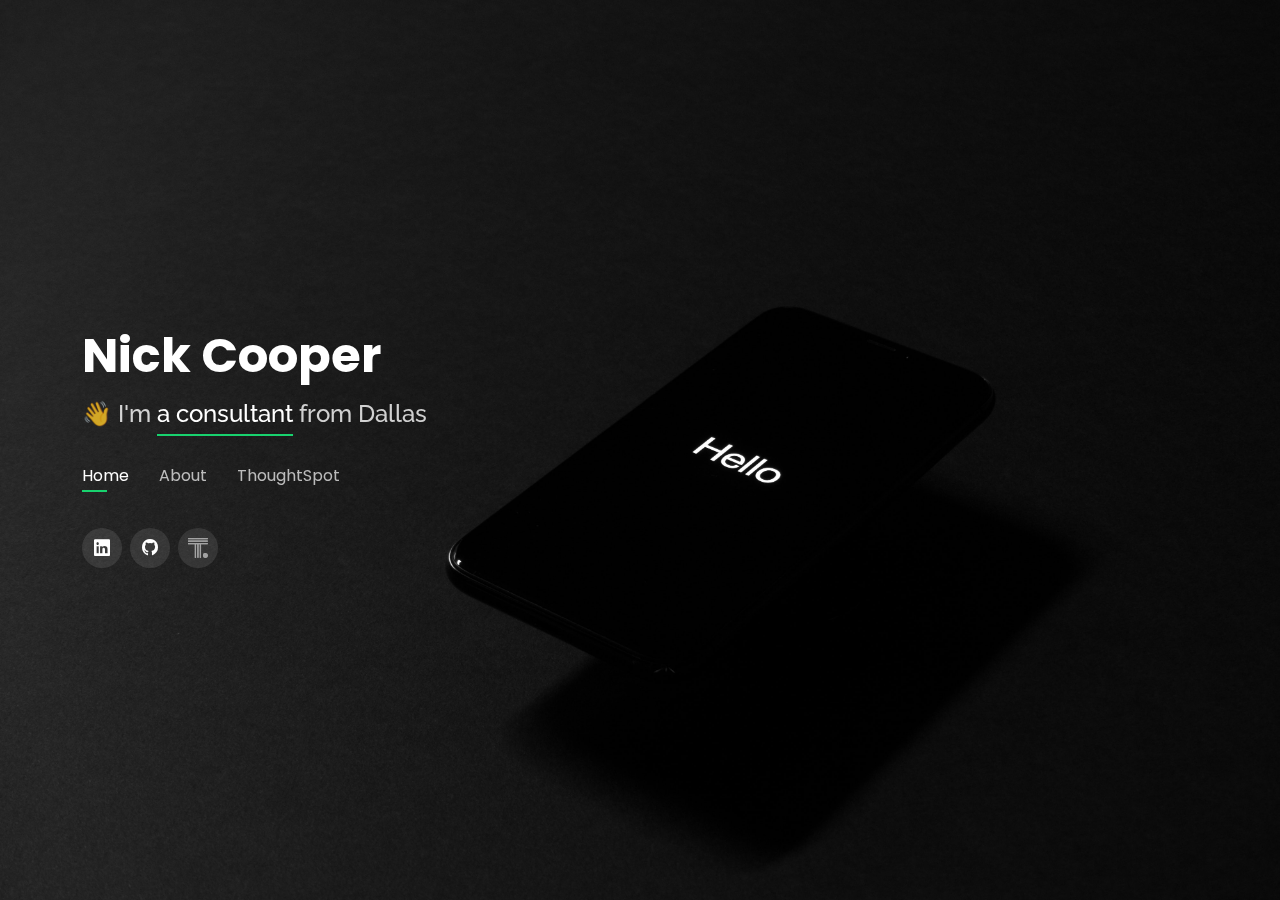
==== index.html @ 97021b75 "🤙 so i learned about pseudo-elements.. much nicer vowel handling imo" ====
<!DOCTYPE html>
<html lang="en">

<head>
  <meta charset="utf-8">
  <meta content="width=device-width, initial-scale=1.0" name="viewport">

  <title>boonhapus</title>
  <meta content="" name="description">
  <meta content="" name="keywords">
  <link href="assets/img/SupahNoob.png" rel="icon">
  <link href="assets/img/SupahNoob.png" rel="apple-touch-icon">
  <link href="https://fonts.googleapis.com/css?family=Open+Sans:300,300i,400,400i,600,600i,700,700i|Raleway:300,300i,400,400i,500,500i,600,600i,700,700i|Poppins:300,300i,400,400i,500,500i,600,600i,700,700i" rel="stylesheet">
  <link href="assets/vendor/bootstrap/css/bootstrap.min.css" rel="stylesheet">
  <link href="assets/vendor/bootstrap-icons/bootstrap-icons.css" rel="stylesheet">
  <link href="assets/vendor/boxicons/css/boxicons.min.css" rel="stylesheet">
  <link href="assets/vendor/glightbox/css/glightbox.min.css" rel="stylesheet">
  <link href="assets/vendor/remixicon/remixicon.css" rel="stylesheet">
  <link href="assets/vendor/swiper/swiper-bundle.min.css" rel="stylesheet">
  <link href="assets/css/style.css" rel="stylesheet">
</head>

<body>

  <!-- ======= Header ======= -->
  <header id="header">
    <div class="container">

      <h1><a href="index.html">Nick Cooper</a></h1>
      <h2 id="rotator">
        <span id="wave">👋</span> I'm
        <span class="to-rotate active"><span class="consonant">a</span><span>consultant</span></span> 
        <span class="to-rotate"><span class="vowel">a</span><span>esports coach</span></span> 
        <span class="to-rotate"><span class="consonant">a</span><span>home chef</span></span> 
        <span class="to-rotate"><span class="consonant">a</span><span>problem solver</span></span>
        <span class="to-rotate"><span class="consonant">a</span><span>data nerd</span></span>
        <span class="to-rotate"><span class="vowel">a</span><span>everlasting student</span></span>
        from Dallas
      </h2>

      <!-- .navbar -->
      <nav id="navbar" class="navbar">
        <ul>
          <li><a class="nav-link active" href="#header">Home</a></li>
          <li><a class="nav-link" href="#about">About</a></li>
          <li><a class="nav-link" href="company.html#company">ThoughtSpot</a></li>
        </ul>
        <i class="bi bi-list mobile-nav-toggle"></i>
      </nav>
      <!-- .navbar -->

      <div class="social-links">
        <a href="https://www.linkedin.com/in/nbcooper/" class="linkedin"><i class="bi bi-linkedin"></i></a>
        <a href="https://github.com/boonhapus" class="github"><i class="bi bi-github"></i></a>
        <a href="https://thoughtspot.com/" class="company"><img src="assets/img/company/logo-small-white.svg"></img></a>
      </div>

    </div>
  </header>
  <!-- End Header -->


  <!-- ======= About Section ======= -->
  <section id="about" class="about">

    <!-- ======= About Me ======= -->
    <div class="about-me container">

      <div class="section-title">
        <h2>About</h2>
        <p>Learn more about me</p>
      </div>

      <div class="row">
        <div class="col-lg-4" data-aos="fade-right">
          <img src="assets/img/me.jpg" class="img-fluid" alt="">
        </div>
        <div class="col-lg-8 pt-4 pt-lg-0 content" data-aos="fade-left">
          <h3>Analytics &amp; Technology Consultant</h3>
            <span class="fst-italic">
                I'm a firm believer in <span class="quote">None of us is as smart as all of us 
                <span id="brain">🧠</span></span> My core mission is to always continue learning and growing as a
                person, and it's that very same quality that I enjoy sharing with others as well.
            </span>
            <br />
            <br />
          <div class="row">
            <div class="col-lg-6">
              <ul>
                <li><i class="bi bi-chevron-right"></i> <strong>Email:</strong> <span>me@boonhap.us</span></li>
                <li><i class="bi bi-chevron-right"></i> <strong>City:</strong> <span>Dallas, TX</span></li>
              </ul>
            </div>
            <div class="col-lg-6">
              <ul>
                <li><i class="bi bi-chevron-right"></i> <strong>Phone:</strong> <span>‪(469) 444-0367‬</span></li>
                <li><i class="bi bi-chevron-right"></i> <strong>Website:</strong> <span><a href="https://me.boonhap.us">recursion</a></span></li>
              </ul>
            </div>
          </div>
          <p>
            My formative years were in university where I flunked out of my first year, and went on to become a
            professional esports athlete for the game DOTA 2. Eventually it all sorted itself out.. 
            <span id="face">😄</span>
            <br />
            <br />
            It's because of this that I've worked in a consultancy capacity for many years now. In my current projects, 
            I enjoy coaching <a id="link-international" href="https://en.wikipedia.org/wiki/The_International_(Dota_2)">elite
            esports organizations</a>, tinkering with <a id="link-hass" href="https://www.home-assistant.io/">home</a>
            automation projects, and working for a <a id="link-thoughtspot" href="company.html#company">late-stage 
            startup called ThoughtSpot.</a>
          </p>
        </div>
      </div>

    </div><!-- End About Me -->

    <!-- ======= Counts ======= -->
    <div class="counts container">

      <div class="row">

        <div class="col-lg-3 col-md-6">
          <div class="count-box">
            <i class="bi bi-house"></i>
            <span data-purecounter-start="0" data-purecounter-end="2" data-purecounter-duration="3" class="purecounter"></span>
            <p>Dogs at Home</p>
          </div>
        </div>

        <div class="col-lg-3 col-md-6 mt-5 mt-md-0">
          <div class="count-box">
            <i class="bi bi-joystick"></i>
            <span data-purecounter-start="0" data-purecounter-end="-1" data-purecounter-duration="5" data-purecounter-separator="true" class="purecounter" id="hours-estimate"></span>
            <p>Hours in Esports</p>
          </div>
        </div>

        <div class="col-lg-3 col-md-6 mt-5 mt-lg-0">
          <div class="count-box">
            <i class="bi bi-terminal"></i>
            <span data-purecounter-start="0" data-purecounter-end="-1" data-purecounter-duration="4" class="purecounter" id="years-programming"></span>
            <p>Years Programming</p>
          </div>
        </div>

        <div class="col-lg-3 col-md-6 mt-5 mt-lg-0">
          <div class="count-box">
            <i class="bi bi-check2-circle"></i>
            <span data-purecounter-start="0" data-purecounter-end="-1" data-purecounter-duration="4" class="purecounter" id="fire-endgame"></span>
            <p>Years to Retire</p>
          </div>
        </div>

      </div>

    </div>
    <!-- End Counts -->

    <!-- ======= Skills  ======= -->
    <div class="skills container">

      <div class="section-title">
        <h2>Skills</h2>
      </div>

      <div class="row skills-content">

        <div class="col-lg-6">

          <div class="progress">
            <span class="skill">Python <i class="val">100%</i></span>
            <div class="progress-bar-wrap">
              <div class="progress-bar" role="progressbar" aria-valuenow="100" aria-valuemin="0" aria-valuemax="100"></div>
            </div>
          </div>

          <div class="progress">
            <span class="skill">Data Modeling <i class="val">90%</i></span>
            <div class="progress-bar-wrap">
              <div class="progress-bar" role="progressbar" aria-valuenow="90" aria-valuemin="0" aria-valuemax="100"></div>
            </div>
          </div>

          <div class="progress">
            <span class="skill">Frontend (HTML + CSS + JS/jQuery)<i class="val">75%</i></span>
            <div class="progress-bar-wrap">
              <div class="progress-bar" role="progressbar" aria-valuenow="75" aria-valuemin="0" aria-valuemax="100"></div>
            </div>
          </div>

        </div>

        <div class="col-lg-6">

          <div class="progress">
            <span class="skill">Documentation <i class="val">80%</i></span>
            <div class="progress-bar-wrap">
              <div class="progress-bar" role="progressbar" aria-valuenow="80" aria-valuemin="0" aria-valuemax="100"></div>
            </div>
          </div>

          <div class="progress">
            <span class="skill">SQL <i class="val">95%</i></span>
            <div class="progress-bar-wrap">
              <div class="progress-bar" role="progressbar" aria-valuenow="95" aria-valuemin="0" aria-valuemax="100"></div>
            </div>
          </div>

          <div class="progress">
            <span class="skill">DevOps <i class="val">55%</i></span>
            <div class="progress-bar-wrap">
              <div class="progress-bar" role="progressbar" aria-valuenow="55" aria-valuemin="0" aria-valuemax="100"></div>
            </div>
          </div>

        </div>

      </div>

    </div>
    <!-- End Skills -->

    <!-- ======= Clients ======= -->
    <div class="clients container">

      <div class="section-title">
        <h2>Happy Clients</h2>
      </div>

      <div class="logo-container">
      <div class="grid">
        <div><img src="assets/img/logos/anthem.png" alt="Anthem"></div>
        <div><img src="assets/img/logos/beam-suntory.png" alt="Beam"></div>
        <div><img src="assets/img/logos/blizzard.png" alt="Blizzard"></div>
        <div><img src="assets/img/logos/chaos-esports.png" alt="Chaos Esports"></div>
        <div><img src="assets/img/logos/complexity-gaming.png" alt="Complexity"></div>
        <div><img src="assets/img/logos/hp.png" alt="HP"></div>
        <div><img src="assets/img/logos/hulu.png" alt="Hulu"></div>
        <div><img src="assets/img/logos/kimberly-clark.png" alt="Kimberly-Clark"></div>
        <div><img src="assets/img/logos/medtronic.png" alt="Medtronic"></div>
        <div><img src="assets/img/logos/modern-restaurants.png" alt="Modern Restaurants"></div>
        <div><img src="assets/img/logos/ninjas-in-pyjamas.png" alt="Ninjas in Pyjamas"></div>
        <div><img src="assets/img/logos/optic-gaming.png" alt="OpTic Gaming"></div>
        <div><img src="assets/img/logos/snowflake.png" alt="Snowflake"></div>
        <div><img src="assets/img/logos/verizon.png" alt="Verizon"></div>
      </div>
      </div>

<!--       <div align="center">
        <img src="assets/img/logos/logos-composed.png" class="img-fluid"></img>
      </div> -->
    </div>
    <!-- End Clients -->

  </section>
  <!-- End About Section -->

  <!-- Vendor JS Files -->
  <script src="assets/vendor/bootstrap/js/bootstrap.bundle.min.js"></script>
  <script src="assets/vendor/glightbox/js/glightbox.min.js"></script>
  <script src="assets/vendor/isotope-layout/isotope.pkgd.min.js"></script>
  <script src="assets/vendor/purecounter/purecounter.js"></script>
  <script src="assets/vendor/swiper/swiper-bundle.min.js"></script>
  <script src="assets/vendor/waypoints/noframework.waypoints.js"></script>
  <script src="assets/vendor/jquery/jquery-3.6.0.min.js"></script>

  <!-- Template Main JS File -->
  <script src="assets/js/main.js"></script>
  <script src="assets/js/dynamic-elements.js"></script>

</body>

</html>
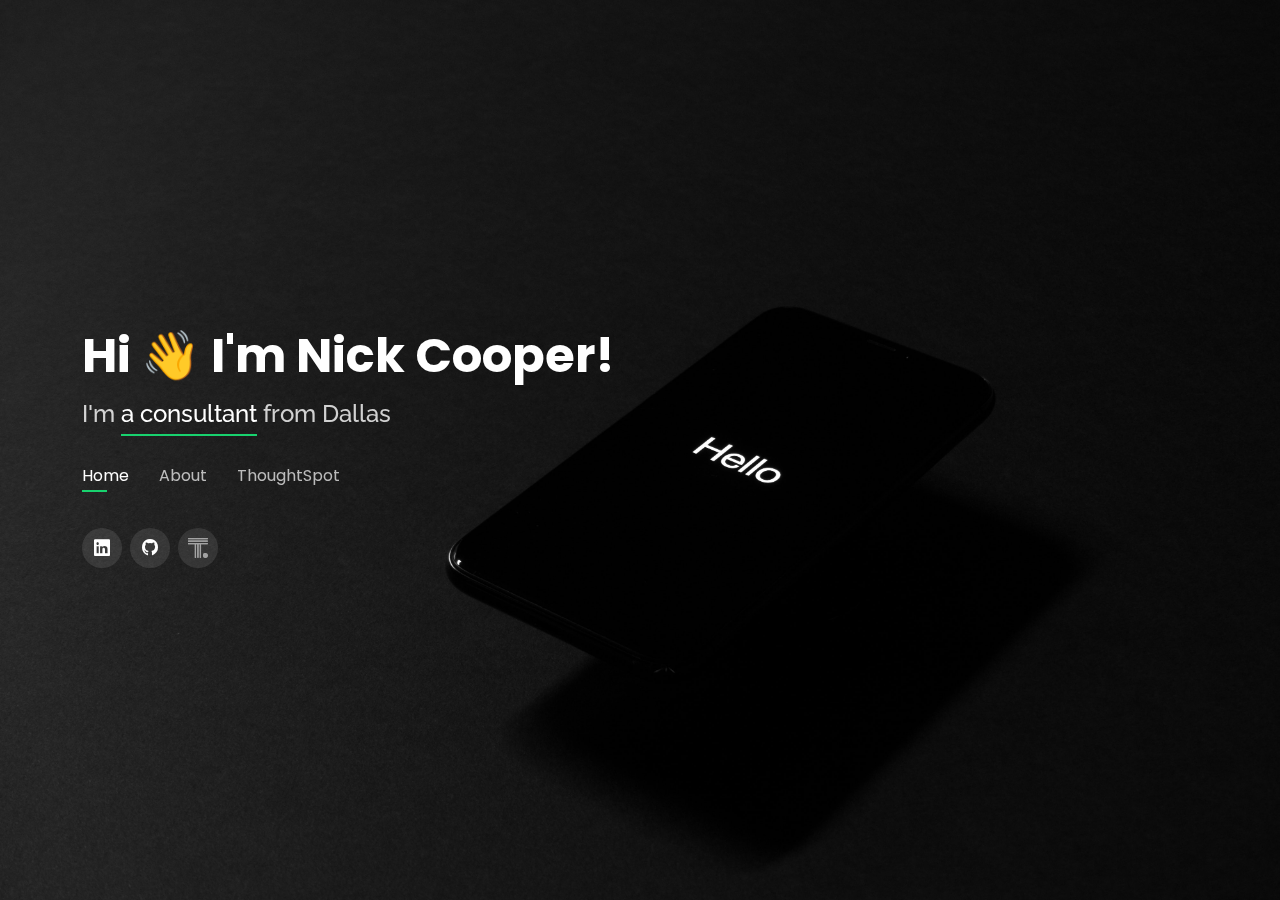
==== commit 9436cb92: "👋 cooler title" ====
--- a/index.html
+++ b/index.html
@@ -5,7 +5,7 @@
   <meta charset="utf-8">
   <meta content="width=device-width, initial-scale=1.0" name="viewport">
 
-  <title>boonhapus</title>
+  <title>Hi 👋 I'm Nick Cooper!</title>
   <meta content="" name="description">
   <meta content="" name="keywords">
   <link href="assets/img/SupahNoob.png" rel="icon">
@@ -26,15 +26,15 @@
   <header id="header">
     <div class="container">
 
-      <h1><a href="index.html">Nick Cooper</a></h1>
+      <h1><a href="index.html">Hi <span id="wave">👋</span> I'm Nick Cooper!</a></h1>
       <h2 id="rotator">
-        <span id="wave">👋</span> I'm
+        I'm
         <span class="to-rotate active"><span class="consonant">a</span><span>consultant</span></span> 
         <span class="to-rotate"><span class="vowel">a</span><span>esports coach</span></span> 
         <span class="to-rotate"><span class="consonant">a</span><span>home chef</span></span> 
         <span class="to-rotate"><span class="consonant">a</span><span>problem solver</span></span>
         <span class="to-rotate"><span class="consonant">a</span><span>data nerd</span></span>
-        <span class="to-rotate"><span class="vowel">a</span><span>everlasting student</span></span>
+        <span class="to-rotate"><span class="consonant">a</span><span>perpetual student</span></span>
         from Dallas
       </h2>
 
@@ -79,7 +79,7 @@
           <h3>Analytics &amp; Technology Consultant</h3>
             <span class="fst-italic">
                 I'm a firm believer in <span class="quote">None of us is as smart as all of us 
-                <span id="brain">🧠</span></span> My core mission is to always continue learning and growing as a
+                <span aria-hidden="true" id="brain">🧠</span></span>&nbsp; My core mission is to always continue learning and growing as a
                 person, and it's that very same quality that I enjoy sharing with others as well.
             </span>
             <br />
@@ -101,13 +101,13 @@
           <p>
             My formative years were in university where I flunked out of my first year, and went on to become a
             professional esports athlete for the game DOTA 2. Eventually it all sorted itself out.. 
-            <span id="face">😄</span>
+            <span aria-hidden="true" id="face">😄</span>
             <br />
             <br />
             It's because of this that I've worked in a consultancy capacity for many years now. In my current projects, 
             I enjoy coaching <a id="link-international" href="https://en.wikipedia.org/wiki/The_International_(Dota_2)">elite
-            esports organizations</a>, tinkering with <a id="link-hass" href="https://www.home-assistant.io/">home</a>
-            automation projects, and working for a <a id="link-thoughtspot" href="company.html#company">late-stage 
+            esports organizations</a>, tinkering with <a id="link-hass" href="https://www.home-assistant.io/">home
+            automation projects</a>, and working for a <a id="link-thoughtspot" href="company.html#company">late-stage 
             startup called ThoughtSpot.</a>
           </p>
         </div>
@@ -146,9 +146,9 @@
 
         <div class="col-lg-3 col-md-6 mt-5 mt-lg-0">
           <div class="count-box">
-            <i class="bi bi-check2-circle"></i>
-            <span data-purecounter-start="0" data-purecounter-end="-1" data-purecounter-duration="4" class="purecounter" id="fire-endgame"></span>
-            <p>Years to Retire</p>
+            <i class="bi bi-graph-up"></i>
+            <span data-purecounter-start="0" data-purecounter-end="-1" data-purecounter-duration="2" class="purecounter" id="fire-endgame"></span>
+            <p>Months to Retirement</p>
           </div>
         </div>
 
@@ -234,22 +234,21 @@
         <div><img src="assets/img/logos/beam-suntory.png" alt="Beam"></div>
         <div><img src="assets/img/logos/blizzard.png" alt="Blizzard"></div>
         <div><img src="assets/img/logos/chaos-esports.png" alt="Chaos Esports"></div>
+        <div><img src="assets/img/logos/charter-communications.png" alt="Charter Communications"></div>
+        <div><img src="assets/img/logos/cigna.png" alt="Cigna"></div>
         <div><img src="assets/img/logos/complexity-gaming.png" alt="Complexity"></div>
         <div><img src="assets/img/logos/hp.png" alt="HP"></div>
         <div><img src="assets/img/logos/hulu.png" alt="Hulu"></div>
         <div><img src="assets/img/logos/kimberly-clark.png" alt="Kimberly-Clark"></div>
         <div><img src="assets/img/logos/medtronic.png" alt="Medtronic"></div>
-        <div><img src="assets/img/logos/modern-restaurants.png" alt="Modern Restaurants"></div>
         <div><img src="assets/img/logos/ninjas-in-pyjamas.png" alt="Ninjas in Pyjamas"></div>
         <div><img src="assets/img/logos/optic-gaming.png" alt="OpTic Gaming"></div>
+        <div><img src="assets/img/logos/optum.png" alt="Optum Health"></div>
         <div><img src="assets/img/logos/snowflake.png" alt="Snowflake"></div>
         <div><img src="assets/img/logos/verizon.png" alt="Verizon"></div>
       </div>
       </div>
 
-<!--       <div align="center">
-        <img src="assets/img/logos/logos-composed.png" class="img-fluid"></img>
-      </div> -->
     </div>
     <!-- End Clients -->
 
--- a/assets/css/style.css
+++ b/assets/css/style.css
@@ -27,6 +27,10 @@
    50% { transform: scale(1.25) rotate(-4.0deg) }
    80% { transform: scale(1.2) rotate(4.0deg) }
   100% { transform: scale(1) }
+}
+
+@keyframes fade-in-from-zero {
+  0% { opacity: 0; }
 }
 
 /*--------------------------------------------------------------
@@ -184,9 +188,7 @@
     font-size: 36px;
   }
   #header h2 {
-    /*font-size: 20px;*/
     font-size: clamp(18px, 1.5em, 20px);
-    /*font-size: max(10vw, 20px);*/
     line-height: 30px;
   }
   #header .social-links {
@@ -253,6 +255,7 @@
 #header h2 span.to-rotate.active {
   display: inline;
   cursor: pointer;
+  animation: fade-in-from-zero .6s ease-out;
 }
 
 #header h2 span.to-rotate .vowel::after {
